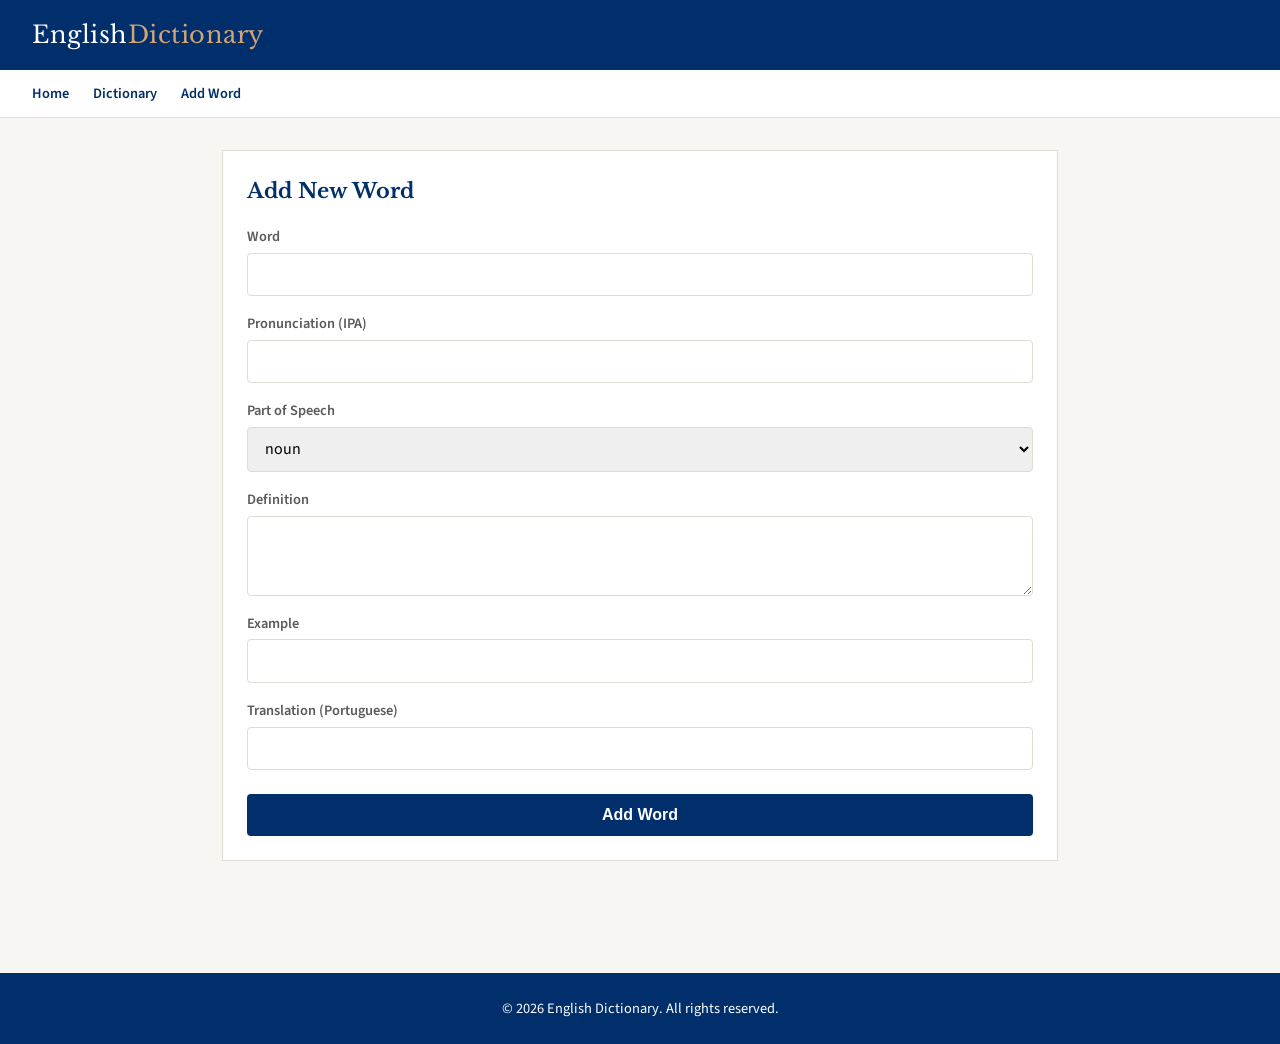
==== add.html @ 34112e08 "testando pr" ====
<!DOCTYPE html>
<html lang="en">
<head>
    <meta charset="UTF-8">
    <meta name="viewport" content="width=device-width, initial-scale=1.0">
    <title>Add Word - English Dictionary</title>
    <link rel="preconnect" href="https://fonts.googleapis.com">
    <link rel="preconnect" href="https://fonts.gstatic.com" crossorigin>
    <link href="https://fonts.googleapis.com/css2?family=Libre+Baskerville:ital,wght@0,400;0,700;1,400&family=Source+Sans+3:wght@400;600;700&display=swap" rel="stylesheet">
    <link rel="stylesheet" href="style.css">
</head>
<body>
    <header>
        <div class="logo">English<span>Dictionary</span></div>
    </header>

    <nav>
        <a href="index.html">Home</a>
        <a href="dictionary.html">Dictionary</a>
        <a href="add.html">Add Word</a>
    </nav>

    <main>
        <section class="add-word-section">
            <h2>Add New Word</h2>
            <form id="addWordForm">
                <div class="form-group">
                    <label for="newWord">Word</label>
                    <input type="text" id="newWord" required>
                </div>
                <div class="form-group">
                    <label for="newPronunciation">Pronunciation (IPA)</label>
                    <input type="text" id="newPronunciation" required>
                </div>
                <div class="form-group">
                    <label for="newPartOfSpeech">Part of Speech</label>
                    <select id="newPartOfSpeech" required>
                        <option value="noun">noun</option>
                        <option value="verb">verb</option>
                        <option value="adjective">adjective</option>
                        <option value="adverb">adverb</option>
                        <option value="exclamation">exclamation</option>
                        <option value="preposition">preposition</option>
                        <option value="conjunction">conjunction</option>
                    </select>
                </div>
                <div class="form-group">
                    <label for="newDefinition">Definition</label>
                    <textarea id="newDefinition" required></textarea>
                </div>
                <div class="form-group">
                    <label for="newExample">Example</label>
                    <input type="text" id="newExample" required>
                </div>
                <div class="form-group">
                    <label for="newTranslation">Translation (Portuguese)</label>
                    <input type="text" id="newTranslation" required>
                </div>
                <button type="submit">Add Word</button>
            </form>
        </section>
    </main>

    <footer>
        <p>&copy; 2026 English Dictionary. All rights reserved.</p>
    </footer>

    <script src="script.js"></script>
</body>
</html>
---- style.css ----
:root {
    --primary: #002f6c;
    --accent: #d4a574;
    --bg-light: #f8f6f3;
    --text-dark: #1a1a1a;
    --text-light: #5a5a5a;
    --border: #e0dcd4;
}

* {
    margin: 0;
    padding: 0;
    box-sizing: border-box;
}

body {
    font-family: 'Source Sans 3', sans-serif;
    background: var(--bg-light);
    color: var(--text-dark);
    line-height: 1.6;
}

header {
    background: var(--primary);
    padding: 1rem 2rem;
    box-shadow: 0 2px 8px rgba(0,0,0,0.15);
}

.logo {
    font-family: 'Libre Baskerville', serif;
    color: white;
    font-size: 1.5rem;
    letter-spacing: 0.5px;
}

.logo span {
    color: var(--accent);
}

nav {
    background: #fff;
    border-bottom: 1px solid var(--border);
    padding: 0.75rem 2rem;
    display: flex;
    gap: 1.5rem;
    font-size: 0.9rem;
}

nav a {
    color: var(--primary);
    text-decoration: none;
    font-weight: 600;
}

nav a:hover {
    text-decoration: underline;
}

.search-container {
    background: white;
    max-width: 700px;
    margin: 2rem auto;
    padding: 2rem;
    border: 1px solid var(--border);
    box-shadow: 0 2px 12px rgba(0,0,0,0.08);
}

.search-box {
    display: flex;
    border: 2px solid var(--primary);
    border-radius: 4px;
    overflow: hidden;
}

.search-box input {
    flex: 1;
    padding: 0.75rem 1rem;
    border: none;
    font-size: 1.1rem;
    outline: none;
}

.search-box button {
    background: var(--primary);
    color: white;
    border: none;
    padding: 0.75rem 1.5rem;
    font-size: 1rem;
    cursor: pointer;
    font-weight: 600;
}

.search-box button:hover {
    background: #001f4a;
}

main {
    max-width: 900px;
    margin: 0 auto;
    padding: 2rem;
}

.entry {
    background: white;
    border: 1px solid var(--border);
    padding: 1.5rem;
    margin-bottom: 1.5rem;
}

.word-header {
    display: flex;
    align-items: baseline;
    gap: 1rem;
    margin-bottom: 0.5rem;
}

.word {
    font-family: 'Libre Baskerville', serif;
    font-size: 1.8rem;
    font-weight: 700;
    color: var(--primary);
}

.pronunciation {
    font-style: italic;
    color: var(--text-light);
    font-size: 1rem;
}

.audio-controls {
    display: flex;
    align-items: center;
    gap: 0.5rem;
    margin-bottom: 0.5rem;
}

.play-btn {
    background: var(--primary);
    color: white;
    border: none;
    width: 36px;
    height: 36px;
    border-radius: 50%;
    cursor: pointer;
    font-size: 1rem;
    display: inline-flex;
    align-items: center;
    justify-content: center;
    transition: background 0.2s;
    vertical-align: middle;
    margin-left: 0.5rem;
}

.play-btn:hover {
    background: #001f4a;
}

.play-example {
    width: 28px;
    height: 28px;
    font-size: 0.8rem;
}

.speed-select {
    padding: 0.3rem 0.5rem;
    border: 1px solid var(--border);
    border-radius: 4px;
    font-size: 0.85rem;
    background: white;
}

.part-of-speech {
    display: inline-block;
    background: #f0ede8;
    padding: 0.2rem 0.6rem;
    border-radius: 3px;
    font-size: 0.85rem;
    font-weight: 600;
    color: var(--text-light);
    margin-bottom: 1rem;
}

.definition {
    margin-bottom: 1rem;
    padding-left: 1rem;
    border-left: 3px solid var(--accent);
}

.definition p {
    margin-bottom: 0.5rem;
}

.example {
    font-style: italic;
    color: var(--text-light);
    font-size: 0.95rem;
}

.translation {
    background: #f0f4f8;
    padding: 0.75rem 1rem;
    border-radius: 4px;
    margin-top: 0.75rem;
    font-weight: 600;
    color: var(--primary);
}

.translation::before {
    content: "pt: ";
    font-weight: 400;
    color: var(--text-light);
}

footer {
    background: var(--primary);
    color: white;
    text-align: center;
    padding: 1.5rem;
    margin-top: 3rem;
    font-size: 0.9rem;
}

@media (max-width: 600px) {
    .search-container {
        margin: 1rem;
        padding: 1rem;
    }
    
    main {
        padding: 1rem;
    }
}

.add-word-section {
    background: white;
    border: 1px solid var(--border);
    padding: 1.5rem;
    margin-bottom: 2rem;
}

.add-word-section h2 {
    font-family: 'Libre Baskerville', serif;
    font-size: 1.3rem;
    color: var(--primary);
    margin-bottom: 1rem;
}

#addWordForm {
    display: grid;
    gap: 1rem;
}

.form-group {
    display: flex;
    flex-direction: column;
    gap: 0.3rem;
}

.form-group label {
    font-weight: 600;
    font-size: 0.9rem;
    color: var(--text-light);
}

.form-group input,
.form-group select,
.form-group textarea {
    padding: 0.6rem 0.8rem;
    border: 1px solid var(--border);
    border-radius: 4px;
    font-size: 1rem;
    font-family: inherit;
}

.form-group input:focus,
.form-group select:focus,
.form-group textarea:focus {
    outline: none;
    border-color: var(--primary);
}

.form-group textarea {
    min-height: 80px;
    resize: vertical;
}

#addWordForm button[type="submit"] {
    background: var(--primary);
    color: white;
    border: none;
    padding: 0.75rem 1.5rem;
    font-size: 1rem;
    font-weight: 600;
    border-radius: 4px;
    cursor: pointer;
    margin-top: 0.5rem;
}

#addWordForm button[type="submit"]:hover {
    background: #001f4a;
}

main h2 {
    font-family: 'Libre Baskerville', serif;
    font-size: 1.3rem;
    color: var(--primary);
    margin-bottom: 1rem;
}
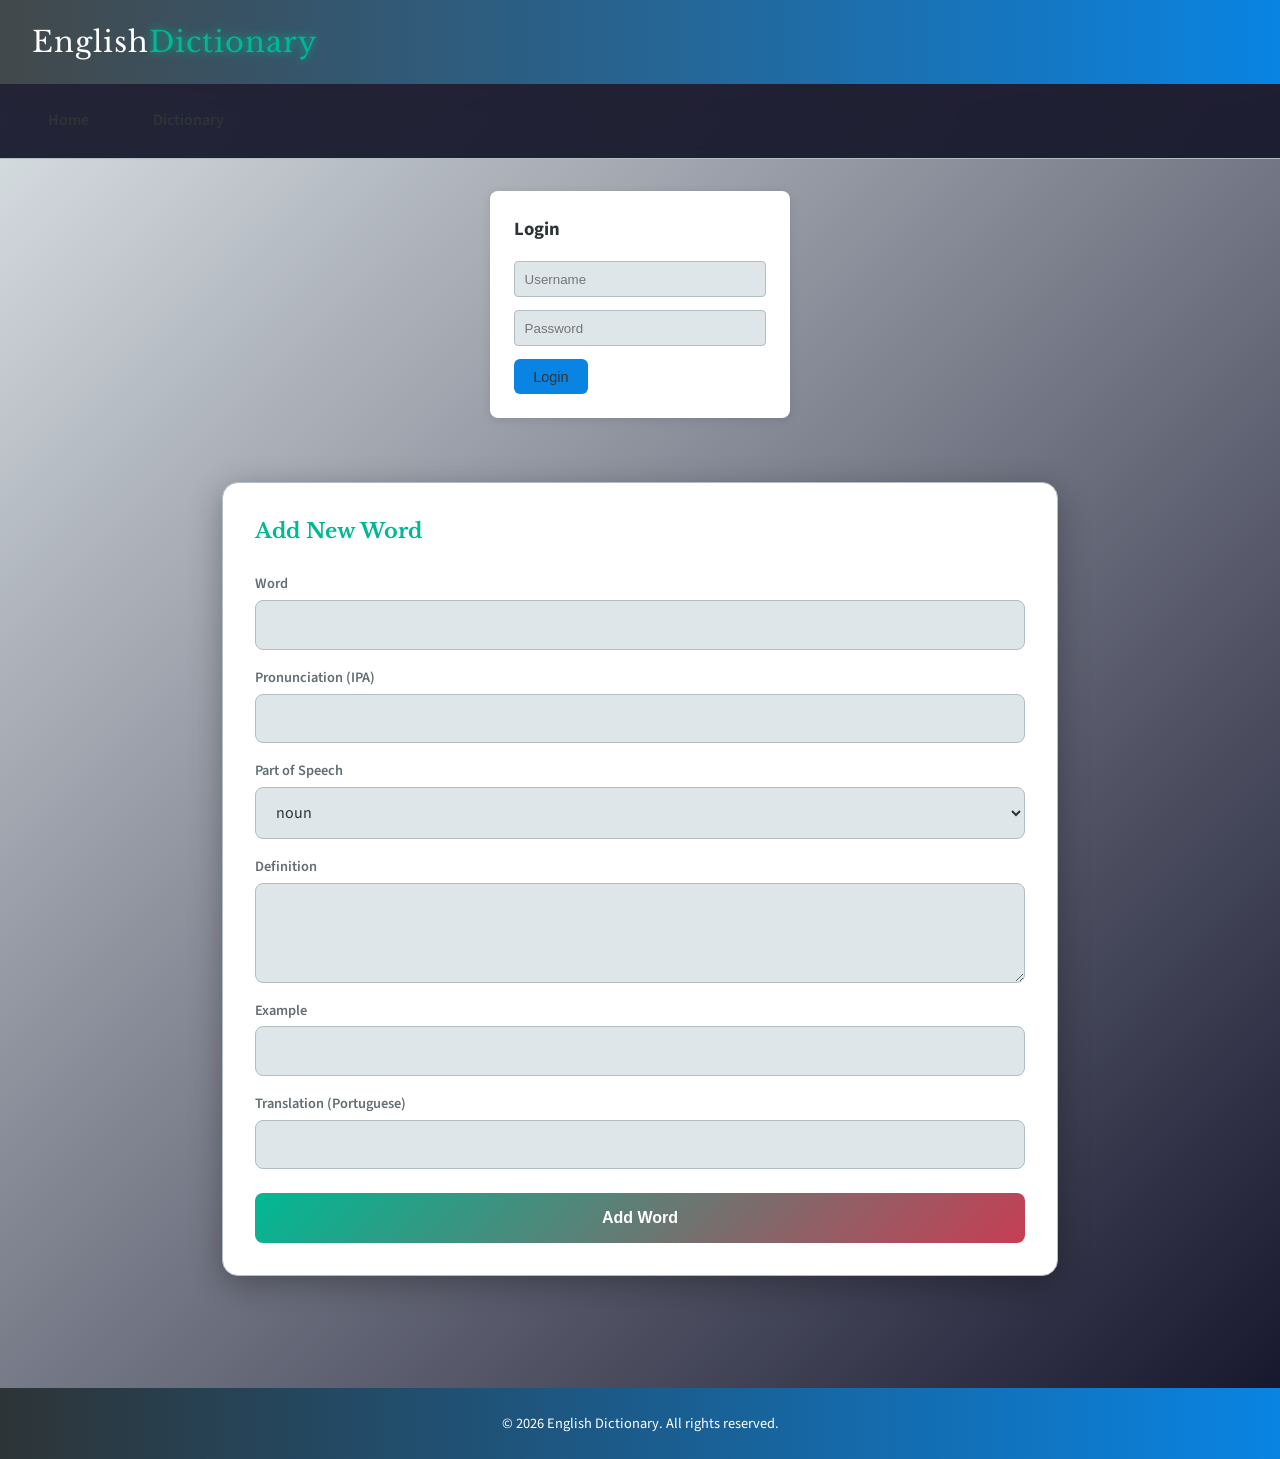
==== commit 59d1dabc: "teste fibal" ====
--- a/add.html
+++ b/add.html
@@ -19,6 +19,18 @@
         <a href="dictionary.html">Dictionary</a>
         <a href="add.html">Add Word</a>
     </nav>
+
+    <div id="loginSection" class="login-container">
+        <h3>Login</h3>
+        <input type="text" id="username" placeholder="Username" class="login-input">
+        <input type="password" id="password" placeholder="Password" class="login-input">
+        <button id="loginBtn" class="btn">Login</button>
+    </div>
+
+    <div id="userInfo" class="user-info" style="display: none;">
+        <span>Welcome, <span class="username"></span>!</span>
+        <button id="logoutBtn" class="btn clear-all-btn">Logout</button>
+    </div>
 
     <main>
         <section class="add-word-section">
--- a/style.css
+++ b/style.css
@@ -1,10 +1,14 @@
 :root {
-    --primary: #002f6c;
-    --accent: #d4a574;
-    --bg-light: #f8f6f3;
-    --text-dark: #1a1a1a;
-    --text-light: #5a5a5a;
-    --border: #e0dcd4;
+    --primary: #2d3436;
+    --primary-light: #636e72;
+    --secondary: #0984e3;
+    --accent: #00b894;
+    --accent-hover: #00cec9;
+    --bg-dark: #dfe6e9;
+    --bg-card: #ffffff;
+    --text-light: #2d3436;
+    --text-muted: #636e72;
+    --border: #b2bec3;
 }
 
 * {
@@ -15,83 +19,130 @@
 
 body {
     font-family: 'Source Sans 3', sans-serif;
-    background: var(--bg-light);
-    color: var(--text-dark);
+    background: linear-gradient(135deg, var(--bg-dark) 0%, #12122a 100%);
+    color: var(--text-light);
     line-height: 1.6;
+    min-height: 100vh;
 }
 
 header {
-    background: var(--primary);
-    padding: 1rem 2rem;
-    box-shadow: 0 2px 8px rgba(0,0,0,0.15);
+    background: linear-gradient(90deg, var(--primary) 0%, var(--secondary) 100%);
+    padding: 1.2rem 2rem;
+    box-shadow: 0 4px 20px rgba(233, 69, 96, 0.3);
+    position: relative;
+    overflow: hidden;
+}
+
+header::before {
+    content: '';
+    position: absolute;
+    top: 0;
+    left: -100%;
+    width: 200%;
+    height: 100%;
+    background: linear-gradient(90deg, transparent, rgba(255,255,255,0.1), transparent);
+    animation: shine 3s infinite;
+}
+
+@keyframes shine {
+    0% { left: -100%; }
+    100% { left: 100%; }
 }
 
 .logo {
     font-family: 'Libre Baskerville', serif;
     color: white;
-    font-size: 1.5rem;
-    letter-spacing: 0.5px;
+    font-size: 1.8rem;
+    letter-spacing: 1px;
+    position: relative;
+    z-index: 1;
 }
 
 .logo span {
     color: var(--accent);
+    text-shadow: 0 0 10px var(--accent);
 }
 
 nav {
-    background: #fff;
+    background: rgba(26, 26, 46, 0.95);
+    backdrop-filter: blur(10px);
     border-bottom: 1px solid var(--border);
-    padding: 0.75rem 2rem;
+    padding: 1rem 2rem;
     display: flex;
-    gap: 1.5rem;
-    font-size: 0.9rem;
+    gap: 2rem;
+    font-size: 1rem;
 }
 
 nav a {
-    color: var(--primary);
+    color: var(--text-light);
     text-decoration: none;
     font-weight: 600;
+    padding: 0.5rem 1rem;
+    border-radius: 8px;
+    transition: all 0.3s ease;
 }
 
 nav a:hover {
-    text-decoration: underline;
+    background: var(--accent);
+    color: white;
+    transform: translateY(-2px);
+    box-shadow: 0 4px 15px rgba(233, 69, 96, 0.4);
+}
+
+body > br {
+    display: none;
+}
+
+p {
+    display: none;
+}
+
+footer p {
+    display: block;
 }
 
 .search-container {
-    background: white;
+    background: var(--bg-card);
     max-width: 700px;
     margin: 2rem auto;
     padding: 2rem;
+    border-radius: 16px;
     border: 1px solid var(--border);
-    box-shadow: 0 2px 12px rgba(0,0,0,0.08);
+    box-shadow: 0 8px 32px rgba(0, 0, 0, 0.3);
 }
 
 .search-box {
     display: flex;
-    border: 2px solid var(--primary);
-    border-radius: 4px;
+    border: 2px solid var(--accent);
+    border-radius: 12px;
     overflow: hidden;
+    box-shadow: 0 0 20px rgba(233, 69, 96, 0.2);
 }
 
 .search-box input {
     flex: 1;
-    padding: 0.75rem 1rem;
+    padding: 1rem 1.2rem;
     border: none;
     font-size: 1.1rem;
     outline: none;
+    background: var(--bg-dark);
+    color: var(--text-light);
 }
 
 .search-box button {
-    background: var(--primary);
-    color: white;
-    border: none;
-    padding: 0.75rem 1.5rem;
+    background: var(--accent);
+    color: white;
+    border: none;
+    padding: 1rem 2rem;
     font-size: 1rem;
-    cursor: pointer;
     font-weight: 600;
+    cursor: pointer;
+    transition: all 0.3s ease;
 }
 
 .search-box button:hover {
-    background: #001f4a;
+    background: var(--accent-hover);
+    transform: scale(1.02);
 }
 
 main {
@@ -100,11 +151,46 @@
     padding: 2rem;
 }
 
+main > h2 {
+    font-family: 'Libre Baskerville', serif;
+    font-size: 1.5rem;
+    color: var(--text-light);
+    margin-bottom: 1.5rem;
+    padding-bottom: 0.5rem;
+    border-bottom: 2px solid var(--accent);
+}
+
 .entry {
-    background: white;
+    background: var(--bg-card);
     border: 1px solid var(--border);
+    border-radius: 16px;
     padding: 1.5rem;
     margin-bottom: 1.5rem;
+    transition: all 0.3s ease;
+    position: relative;
+    overflow: hidden;
+}
+
+.entry::before {
+    content: '';
+    position: absolute;
+    left: 0;
+    top: 0;
+    height: 100%;
+    width: 4px;
+    background: linear-gradient(180deg, var(--accent), var(--secondary));
+    opacity: 0;
+    transition: opacity 0.3s ease;
+}
+
+.entry:hover {
+    transform: translateX(8px);
+    box-shadow: 0 8px 24px rgba(233, 69, 96, 0.2);
+    border-color: var(--accent);
+}
+
+.entry:hover::before {
+    opacity: 1;
 }
 
 .word-header {
@@ -112,18 +198,30 @@
     align-items: baseline;
     gap: 1rem;
     margin-bottom: 0.5rem;
+    flex-wrap: wrap;
 }
 
 .word {
     font-family: 'Libre Baskerville', serif;
     font-size: 1.8rem;
     font-weight: 700;
-    color: var(--primary);
+    color: var(--accent);
+    text-shadow: 0 0 20px rgba(233, 69, 96, 0.3);
+}
+
+.result-count {
+    color: var(--text-muted);
+    font-size: 0.9rem;
+    margin-bottom: 1rem;
+    padding: 0.5rem;
+    background: var(--bg-card);
+    border-radius: 8px;
+    display: block;
 }
 
 .pronunciation {
     font-style: italic;
-    color: var(--text-light);
+    color: var(--text-muted);
     font-size: 1rem;
 }
 
@@ -131,53 +229,61 @@
     display: flex;
     align-items: center;
     gap: 0.5rem;
-    margin-bottom: 0.5rem;
+    margin-bottom: 1rem;
+    flex-wrap: wrap;
 }
 
 .play-btn {
-    background: var(--primary);
-    color: white;
-    border: none;
-    width: 36px;
-    height: 36px;
+    background: linear-gradient(135deg, var(--accent), var(--secondary));
+    color: white;
+    border: none;
+    width: 40px;
+    height: 40px;
     border-radius: 50%;
     cursor: pointer;
     font-size: 1rem;
     display: inline-flex;
     align-items: center;
     justify-content: center;
-    transition: background 0.2s;
-    vertical-align: middle;
-    margin-left: 0.5rem;
+    transition: all 0.3s ease;
+    animation: pulse 2s infinite;
+}
+
+@keyframes pulse {
+    0%, 100% { box-shadow: 0 0 0 0 rgba(233, 69, 96, 0.4); }
+    50% { box-shadow: 0 0 0 8px rgba(233, 69, 96, 0); }
 }
 
 .play-btn:hover {
-    background: #001f4a;
-}
-
-.play-example {
-    width: 28px;
-    height: 28px;
-    font-size: 0.8rem;
+    transform: scale(1.1);
+    box-shadow: 0 4px 20px rgba(233, 69, 96, 0.5);
+}
+
+.play-btn:active {
+    transform: scale(0.95);
 }
 
 .speed-select {
-    padding: 0.3rem 0.5rem;
+    padding: 0.4rem 0.6rem;
     border: 1px solid var(--border);
-    border-radius: 4px;
+    border-radius: 8px;
     font-size: 0.85rem;
-    background: white;
+    background: var(--bg-dark);
+    color: var(--text-light);
+    cursor: pointer;
 }
 
 .part-of-speech {
     display: inline-block;
-    background: #f0ede8;
-    padding: 0.2rem 0.6rem;
-    border-radius: 3px;
-    font-size: 0.85rem;
+    background: linear-gradient(135deg, var(--secondary), var(--primary-light));
+    padding: 0.3rem 0.8rem;
+    border-radius: 20px;
+    font-size: 0.8rem;
     font-weight: 600;
     color: var(--text-light);
     margin-bottom: 1rem;
+    text-transform: uppercase;
+    letter-spacing: 1px;
 }
 
 .definition {
@@ -188,36 +294,170 @@
 
 .definition p {
     margin-bottom: 0.5rem;
+    display: block;
 }
 
 .example {
     font-style: italic;
-    color: var(--text-light);
+    color: var(--text-muted);
     font-size: 0.95rem;
+    display: block;
 }
 
 .translation {
-    background: #f0f4f8;
-    padding: 0.75rem 1rem;
-    border-radius: 4px;
+    background: linear-gradient(135deg, rgba(233, 69, 96, 0.2), rgba(15, 52, 96, 0.3));
+    padding: 0.8rem 1rem;
+    border-radius: 8px;
     margin-top: 0.75rem;
     font-weight: 600;
-    color: var(--primary);
-}
-
-.translation::before {
-    content: "pt: ";
-    font-weight: 400;
-    color: var(--text-light);
+    color: var(--accent);
+    border: 1px solid rgba(233, 69, 96, 0.3);
 }
 
 footer {
-    background: var(--primary);
+    background: linear-gradient(90deg, var(--primary) 0%, var(--secondary) 100%);
     color: white;
     text-align: center;
     padding: 1.5rem;
     margin-top: 3rem;
     font-size: 0.9rem;
+}
+
+.add-word-section {
+    background: var(--bg-card);
+    border: 1px solid var(--border);
+    padding: 2rem;
+    margin-bottom: 2rem;
+    border-radius: 16px;
+    box-shadow: 0 8px 32px rgba(0, 0, 0, 0.3);
+}
+
+.add-word-section h2 {
+    font-family: 'Libre Baskerville', serif;
+    font-size: 1.3rem;
+    color: var(--accent);
+    margin-bottom: 1.5rem;
+}
+
+#addWordForm {
+    display: grid;
+    gap: 1rem;
+}
+
+.form-group {
+    display: flex;
+    flex-direction: column;
+    gap: 0.3rem;
+}
+
+.form-group label {
+    font-weight: 600;
+    font-size: 0.9rem;
+    color: var(--text-muted);
+}
+
+.form-group input,
+.form-group select,
+.form-group textarea {
+    padding: 0.8rem 1rem;
+    border: 1px solid var(--border);
+    border-radius: 8px;
+    font-size: 1rem;
+    font-family: inherit;
+    background: var(--bg-dark);
+    color: var(--text-light);
+    transition: border-color 0.3s ease;
+}
+
+.form-group input:focus,
+.form-group select:focus,
+.form-group textarea:focus {
+    outline: none;
+    border-color: var(--accent);
+    box-shadow: 0 0 10px rgba(233, 69, 96, 0.2);
+}
+
+.form-group textarea {
+    min-height: 100px;
+    resize: vertical;
+}
+
+#addWordForm button[type="submit"] {
+    background: linear-gradient(135deg, var(--accent), #c73e54);
+    color: white;
+    border: none;
+    padding: 1rem 2rem;
+    font-size: 1rem;
+    font-weight: 600;
+    border-radius: 8px;
+    cursor: pointer;
+    transition: all 0.3s ease;
+    margin-top: 0.5rem;
+}
+
+.btn:hover {
+    background: var(--accent);
+}
+
+mark {
+    background: yellow;
+    color: black;
+    padding: 0 2px;
+    border-radius: 2px;
+}
+
+.clear-all-btn {
+    background: #dc3545;
+    color: white;
+    border: none;
+    padding: 0.6rem 1.2rem;
+    border-radius: 6px;
+    cursor: pointer;
+    font-size: 0.9rem;
+    transition: background 0.3s ease;
+}
+
+.clear-all-btn:hover {
+    background: #c82333;
+}
+
+.login-container {
+    max-width: 300px;
+    margin: 2rem auto;
+    padding: 1.5rem;
+    background: var(--bg-card);
+    border-radius: 8px;
+    box-shadow: 0 2px 10px rgba(0,0,0,0.1);
+}
+
+.login-container h3 {
+    margin-bottom: 1rem;
+    color: var(--text-light);
+}
+
+.login-input {
+    width: 100%;
+    padding: 0.6rem;
+    margin-bottom: 0.8rem;
+    border: 1px solid var(--border);
+    border-radius: 4px;
+    background: var(--bg-dark);
+    color: var(--text-light);
+}
+
+.user-info {
+    text-align: center;
+    padding: 1rem;
+    background: var(--bg-card);
+    margin: 1rem auto;
+    max-width: 300px;
+    border-radius: 8px;
+    color: var(--text-light);
+}
+
+.user-info .username {
+    font-weight: bold;
+    color: var(--accent);
 }
 
 @media (max-width: 600px) {
@@ -229,80 +469,51 @@
     main {
         padding: 1rem;
     }
-}
-
-.add-word-section {
-    background: white;
-    border: 1px solid var(--border);
-    padding: 1.5rem;
-    margin-bottom: 2rem;
-}
-
-.add-word-section h2 {
-    font-family: 'Libre Baskerville', serif;
-    font-size: 1.3rem;
-    color: var(--primary);
-    margin-bottom: 1rem;
-}
-
-#addWordForm {
-    display: grid;
+    
+    .word-header {
+        flex-direction: column;
+        gap: 0.5rem;
+    }
+    
+    nav {
+        flex-wrap: wrap;
+        gap: 0.5rem;
+        justify-content: center;
+    }
+}
+
+.delete-btn {
+    background: none;
+    border: none;
+    color: var(--accent);
+    font-size: 1.2rem;
+    cursor: pointer;
+    margin-left: 0.5rem;
+    transition: color 0.3s ease;
+}
+
+.delete-btn:hover {
+    color: var(--accent-hover);
+}
+
+.import-export {
+    display: flex;
     gap: 1rem;
-}
-
-.form-group {
-    display: flex;
-    flex-direction: column;
-    gap: 0.3rem;
-}
-
-.form-group label {
-    font-weight: 600;
+    margin-bottom: 1.5rem;
+    justify-content: center;
+}
+
+.btn {
+    background: var(--secondary);
+    color: var(--text-light);
+    border: none;
+    padding: 0.6rem 1.2rem;
+    border-radius: 6px;
+    cursor: pointer;
     font-size: 0.9rem;
-    color: var(--text-light);
-}
-
-.form-group input,
-.form-group select,
-.form-group textarea {
-    padding: 0.6rem 0.8rem;
-    border: 1px solid var(--border);
-    border-radius: 4px;
-    font-size: 1rem;
-    font-family: inherit;
-}
-
-.form-group input:focus,
-.form-group select:focus,
-.form-group textarea:focus {
-    outline: none;
-    border-color: var(--primary);
-}
-
-.form-group textarea {
-    min-height: 80px;
-    resize: vertical;
-}
-
-#addWordForm button[type="submit"] {
-    background: var(--primary);
-    color: white;
-    border: none;
-    padding: 0.75rem 1.5rem;
-    font-size: 1rem;
-    font-weight: 600;
-    border-radius: 4px;
-    cursor: pointer;
-    margin-top: 0.5rem;
-}
-
-#addWordForm button[type="submit"]:hover {
-    background: #001f4a;
-}
-
-main h2 {
-    font-family: 'Libre Baskerville', serif;
-    font-size: 1.3rem;
-    color: var(--primary);
-    margin-bottom: 1rem;
+    transition: background 0.3s ease;
+}
+
+.btn:hover {
+    background: var(--accent);
 }
